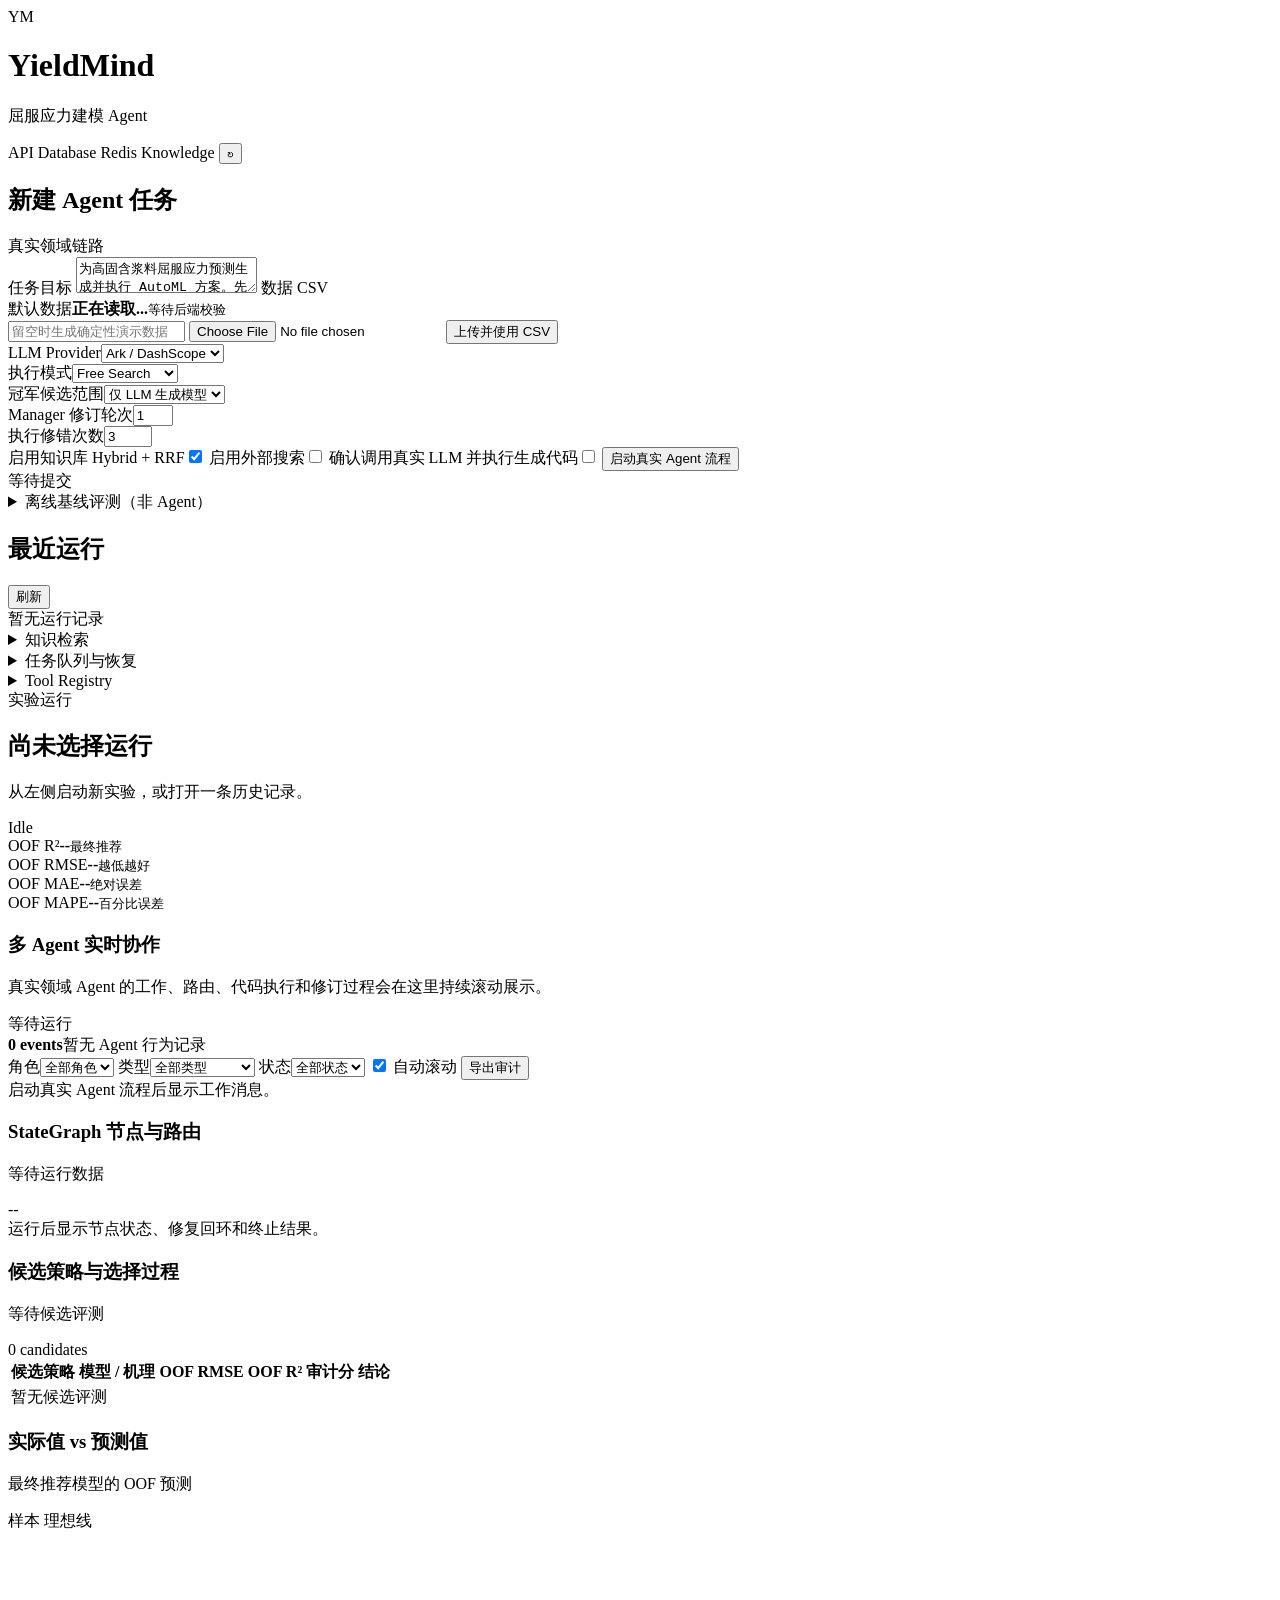
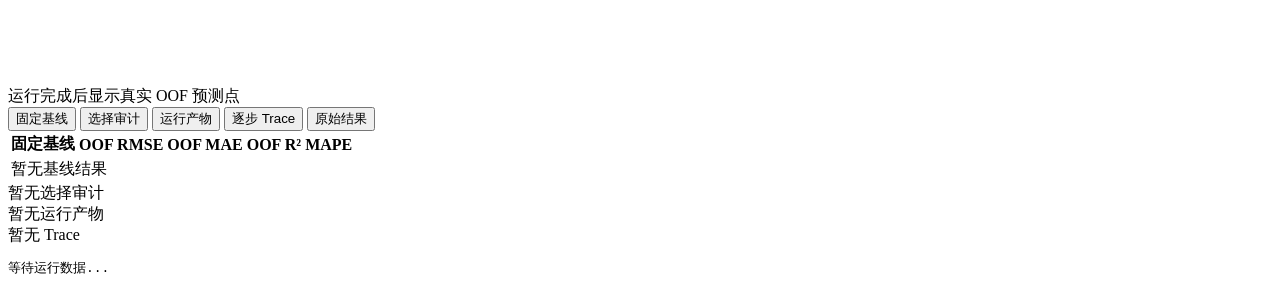
==== yieldmind/static/index.html @ 517e5c5c "fix: clarify workflow routes and model artifacts" ====
<!doctype html>
<html lang="zh-CN">
<head>
  <meta charset="utf-8">
  <meta name="viewport" content="width=device-width, initial-scale=1">
  <title>YieldMind 实验工作台</title>
  <link rel="stylesheet" href="/static/app.css?v=20260922-2">
</head>
<body>
  <header class="app-header">
    <div class="brand-block">
      <div class="brand-mark">YM</div>
      <div><h1>YieldMind</h1><p>屈服应力建模 Agent</p></div>
    </div>
    <div class="runtime-status" aria-label="依赖状态">
      <span class="status-item" id="status-api"><i></i>API</span>
      <span class="status-item" id="status-db"><i></i>Database</span>
      <span class="status-item" id="status-redis"><i></i>Redis</span>
      <span class="status-item" id="status-knowledge"><i></i>Knowledge</span>
      <button class="icon-button" id="refresh-health" type="button" title="刷新依赖状态" aria-label="刷新依赖状态">↻</button>
    </div>
  </header>

  <div class="app-shell">
    <aside class="control-rail">
      <section class="rail-section run-config">
        <div class="section-title-row"><h2>新建 Agent 任务</h2><span class="mode-label">真实领域链路</span></div>
        <label for="prompt">任务目标</label>
        <textarea id="prompt">为高固含浆料屈服应力预测生成并执行 AutoML 方案。先分析数据与需求，再生成候选模型和实施计划；执行生成代码，出现错误时按反馈修复，最后由 Manager 复核结果。</textarea>
        <label for="data-path">数据 CSV</label>
        <div class="dataset-picker">
          <div class="dataset-current"><span id="dataset-kind">默认数据</span><strong id="dataset-name">正在读取...</strong><small id="dataset-meta">等待后端校验</small></div>
          <input id="data-path" placeholder="留空时生成确定性演示数据" aria-label="当前 CSV 路径">
          <input id="csv-upload" type="file" accept=".csv,text/csv">
          <button class="secondary-button upload-button" id="upload-csv" type="button">上传并使用 CSV</button>
        </div>
        <div class="field-grid">
          <div><label for="domain-llm">LLM Provider</label><select id="domain-llm"><option value="ark" selected>Ark / DashScope</option><option value="openai">OpenAI</option><option value="custom">Custom</option></select></div>
          <div><label for="execution-mode">执行模式</label><select id="execution-mode"><option value="free_search" selected>Free Search</option><option value="plugin">Plugin</option><option value="llm_freeform">LLM Freeform</option></select></div>
          <div><label for="champion-policy">冠军候选范围</label><select id="champion-policy"><option value="llm_only" selected>仅 LLM 生成模型</option><option value="mixed">固定 + LLM 混合</option></select></div>
          <div><label for="revision-rounds">Manager 修订轮次</label><input id="revision-rounds" type="number" min="0" max="5" value="1"></div>
          <div><label for="operation-attempts">执行修错次数</label><input id="operation-attempts" type="number" min="1" max="10" value="3"></div>
        </div>
        <label class="toggle-row" for="domain-knowledge-search"><span>启用知识库 Hybrid + RRF</span><input id="domain-knowledge-search" type="checkbox" checked></label>
        <label class="toggle-row" for="external-search"><span>启用外部搜索</span><input id="external-search" type="checkbox"></label>
        <label class="toggle-row live-authorization" for="allow-live-llm"><span>确认调用真实 LLM 并执行生成代码</span><input id="allow-live-llm" type="checkbox"></label>
        <button class="primary-button" id="run-workflow" type="button">启动真实 Agent 流程</button>
        <div class="run-feedback" id="run-feedback">等待提交</div>
      </section>

      <details class="rail-section utility-section" id="offline-eval-section">
        <summary>离线基线评测（非 Agent）</summary>
        <p class="hint">仅运行固定 sklearn 基线、候选代理和报告，不调用 LLM，不生成代码，不作为 Agent 协作展示。</p>
        <div class="field-grid">
          <div><label for="samples">演示样本数</label><input id="samples" type="number" min="20" max="5000" value="60"></div>
          <div><label for="folds">交叉验证</label><select id="folds"><option value="2">2 folds</option><option value="3" selected>3 folds</option><option value="5">5 folds</option></select></div>
        </div>
        <label class="toggle-row" for="use-knowledge"><span>检索领域知识</span><input id="use-knowledge" type="checkbox"></label>
        <div id="knowledge-options" hidden>
          <label for="knowledge-query">知识查询</label><input id="knowledge-query" value="YODEL packing yield stress phi_m">
          <label for="retrieval-mode">检索模式</label><select id="retrieval-mode"><option value="hybrid">Hybrid</option><option value="vector">Vector</option><option value="bm25">BM25+</option></select>
        </div>
        <button class="secondary-button offline-eval-button" id="run-offline-eval" type="button">运行离线评测</button>
        <div class="run-feedback" id="offline-eval-feedback">尚未运行</div>
      </details>

      <section class="rail-section recent-section">
        <div class="section-title-row"><h2>最近运行</h2><button class="text-button" id="refresh-runs" type="button">刷新</button></div>
        <div class="recent-runs" id="recent-runs"><div class="empty-compact">暂无运行记录</div></div>
      </section>

      <details class="rail-section utility-section">
        <summary>知识检索</summary>
        <label for="quick-query">查询</label><input id="quick-query" value="YODEL packing yield stress phi_m">
        <button class="secondary-button" id="search-knowledge" type="button">检索 Top 5</button>
      </details>

      <details class="rail-section utility-section" id="queue-section">
        <summary>任务队列与恢复</summary>
        <label for="task-samples">样本数</label><input id="task-samples" type="number" min="20" max="5000" value="40">
        <div class="button-row"><button class="secondary-button" id="enqueue-task" type="button">提交</button><button class="secondary-button" id="refresh-task" type="button">刷新</button></div>
        <label for="cancel-reason">取消原因</label><input id="cancel-reason" value="用户请求取消任务">
        <button class="danger-button" id="cancel-task" type="button">请求取消</button>
        <label class="toggle-row" for="worker-stopped"><span>已确认旧 Worker 停止</span><input id="worker-stopped" type="checkbox"></label>
        <label for="recovery-reason">恢复原因</label><input id="recovery-reason" value="旧 worker 已停止，创建新任务恢复">
        <div class="button-row"><button class="secondary-button" id="list-stale" type="button">检查失联</button><button class="danger-button" id="recover-task" type="button">创建恢复任务</button></div>
        <div class="utility-output" id="task-box">尚未提交任务</div>
      </details>

      <details class="rail-section utility-section">
        <summary>Tool Registry</summary>
        <label for="tool-select">工具</label><select id="tool-select"></select>
        <label for="tool-args">参数 JSON</label><textarea id="tool-args" class="code-input">{}</textarea>
        <button class="secondary-button" id="call-tool" type="button">调用工具</button>
      </details>
    </aside>

    <main class="workspace">
      <section class="run-heading">
        <div><div class="eyebrow">实验运行</div><h2 id="run-title">尚未选择运行</h2><p id="run-subtitle">从左侧启动新实验，或打开一条历史记录。</p></div>
        <div class="run-state" id="run-state" data-state="idle">Idle</div>
      </section>

      <section class="metric-strip" aria-label="核心指标">
        <div class="metric-cell"><span id="metric-label-r2">OOF R²</span><strong id="metric-r2">--</strong><small id="metric-note-r2">最终推荐</small></div>
        <div class="metric-cell"><span id="metric-label-rmse">OOF RMSE</span><strong id="metric-rmse">--</strong><small id="metric-note-rmse">越低越好</small></div>
        <div class="metric-cell"><span id="metric-label-mae">OOF MAE</span><strong id="metric-mae">--</strong><small id="metric-note-mae">绝对误差</small></div>
        <div class="metric-cell"><span id="metric-label-mape">OOF MAPE</span><strong id="metric-mape">--</strong><small id="metric-note-mape">百分比误差</small></div>
      </section>

      <section class="workspace-section agent-activity-section">
        <div class="section-heading">
          <div><h3>多 Agent 实时协作</h3><p>真实领域 Agent 的工作、路由、代码执行和修订过程会在这里持续滚动展示。</p></div>
          <span class="live-indicator" id="agent-live-state" data-state="idle"><i></i><span>等待运行</span></span>
        </div>
        <div class="collaboration-toolbar">
          <div><strong id="activity-count">0 events</strong><span id="behavior-summary">暂无 Agent 行为记录</span></div>
          <div class="behavior-controls">
            <label for="behavior-agent-filter">角色</label><select id="behavior-agent-filter"><option value="all">全部角色</option></select>
            <label for="behavior-type-filter">类型</label><select id="behavior-type-filter"><option value="all">全部类型</option><option value="action">Agent 动作</option><option value="decision">Manager 路由</option></select>
            <label for="behavior-status-filter">状态</label><select id="behavior-status-filter"><option value="all">全部状态</option><option value="running">执行中</option><option value="passed">已完成</option><option value="failed">失败</option><option value="cancelled">已取消</option></select>
            <label class="autoscroll-control" for="agent-autoscroll"><input id="agent-autoscroll" type="checkbox" checked> 自动滚动</label>
            <button class="secondary-button compact-button" id="export-agent-audit" type="button">导出审计</button>
          </div>
        </div>
        <div class="agent-layout">
          <aside class="agent-grid" id="agent-grid"></aside>
          <div class="behavior-list agent-message-stream" id="agent-behavior-list"><div class="empty-panel">启动真实 Agent 流程后显示工作消息。</div></div>
        </div>
      </section>

      <section class="workspace-section pipeline-section">
        <div class="section-heading">
          <div><h3>StateGraph 节点与路由</h3><p id="pipeline-summary">等待运行数据</p></div>
          <span class="section-meta" id="workflow-backend">--</span>
        </div>
        <div class="pipeline" id="pipeline"><div class="empty-panel">运行后显示节点状态、修复回环和终止结果。</div></div>
      </section>

      <section class="analysis-grid" id="offline-analysis">
        <div class="workspace-section candidate-section">
          <div class="section-heading">
            <div><h3>候选策略与选择过程</h3><p id="selection-summary">等待候选评测</p></div>
            <span class="section-meta" id="candidate-count">0 candidates</span>
          </div>
          <div class="table-wrap"><table><thead><tr><th>候选策略</th><th>模型 / 机理</th><th>OOF RMSE</th><th>OOF R²</th><th>审计分</th><th>结论</th></tr></thead><tbody id="candidate-table"><tr><td colspan="6" class="empty-table">暂无候选评测</td></tr></tbody></table></div>
        </div>
        <div class="workspace-section prediction-section">
          <div class="section-heading">
            <div><h3>实际值 vs 预测值</h3><p id="prediction-caption">最终推荐模型的 OOF 预测</p></div>
            <span class="legend"><i></i>样本 <b></b>理想线</span>
          </div>
          <div class="chart-frame"><canvas id="prediction-chart" aria-label="实际值与预测值散点图"></canvas><div class="chart-empty" id="chart-empty">运行完成后显示真实 OOF 预测点</div></div>
        </div>
      </section>

      <section class="workspace-section domain-overview" id="domain-overview" hidden>
        <div class="section-heading">
          <div><h3>领域工作流结果</h3><p>集中展示最终模型、受控执行、修订恢复、模型调用与关键产物。</p></div>
          <span class="section-meta" id="domain-result-mode">--</span>
        </div>
        <div class="decision-layout domain-model-result" id="domain-model-result"><div class="empty-panel">暂无最终模型结果</div></div>
        <div class="decision-layout" id="domain-decision-audit"><div class="empty-panel">暂无领域运行结果</div></div>
      </section>

      <section class="workspace-section detail-section">
        <div class="tab-list" role="tablist">
          <button class="tab active" type="button" data-tab="baselines">固定基线</button>
          <button class="tab" type="button" data-tab="decision">选择审计</button>
          <button class="tab" type="button" data-tab="artifacts">运行产物</button>
          <button class="tab" type="button" data-tab="trace">逐步 Trace</button>
          <button class="tab" type="button" data-tab="raw">原始结果</button>
        </div>
        <div class="tab-panel active" id="tab-baselines"><div class="table-wrap"><table><thead><tr><th>固定基线</th><th>OOF RMSE</th><th>OOF MAE</th><th>OOF R²</th><th>MAPE</th></tr></thead><tbody id="baseline-table"><tr><td colspan="5" class="empty-table">暂无基线结果</td></tr></tbody></table></div></div>
        <div class="tab-panel" id="tab-decision"><div class="decision-layout" id="decision-audit"><div class="empty-panel">暂无选择审计</div></div></div>
        <div class="tab-panel" id="tab-artifacts"><div class="artifact-list" id="artifact-list"><div class="empty-panel">暂无运行产物</div></div></div>
        <div class="tab-panel" id="tab-trace"><div class="trace-list" id="trace-list"><div class="empty-panel">暂无 Trace</div></div></div>
        <div class="tab-panel" id="tab-raw"><pre class="raw-output" id="raw-output">等待运行数据...</pre></div>
      </section>
    </main>
  </div>
  <div class="toast" id="toast" role="status" aria-live="polite"></div>
  <script src="/static/app.js?v=20260922-3"></script>
</body>
</html>
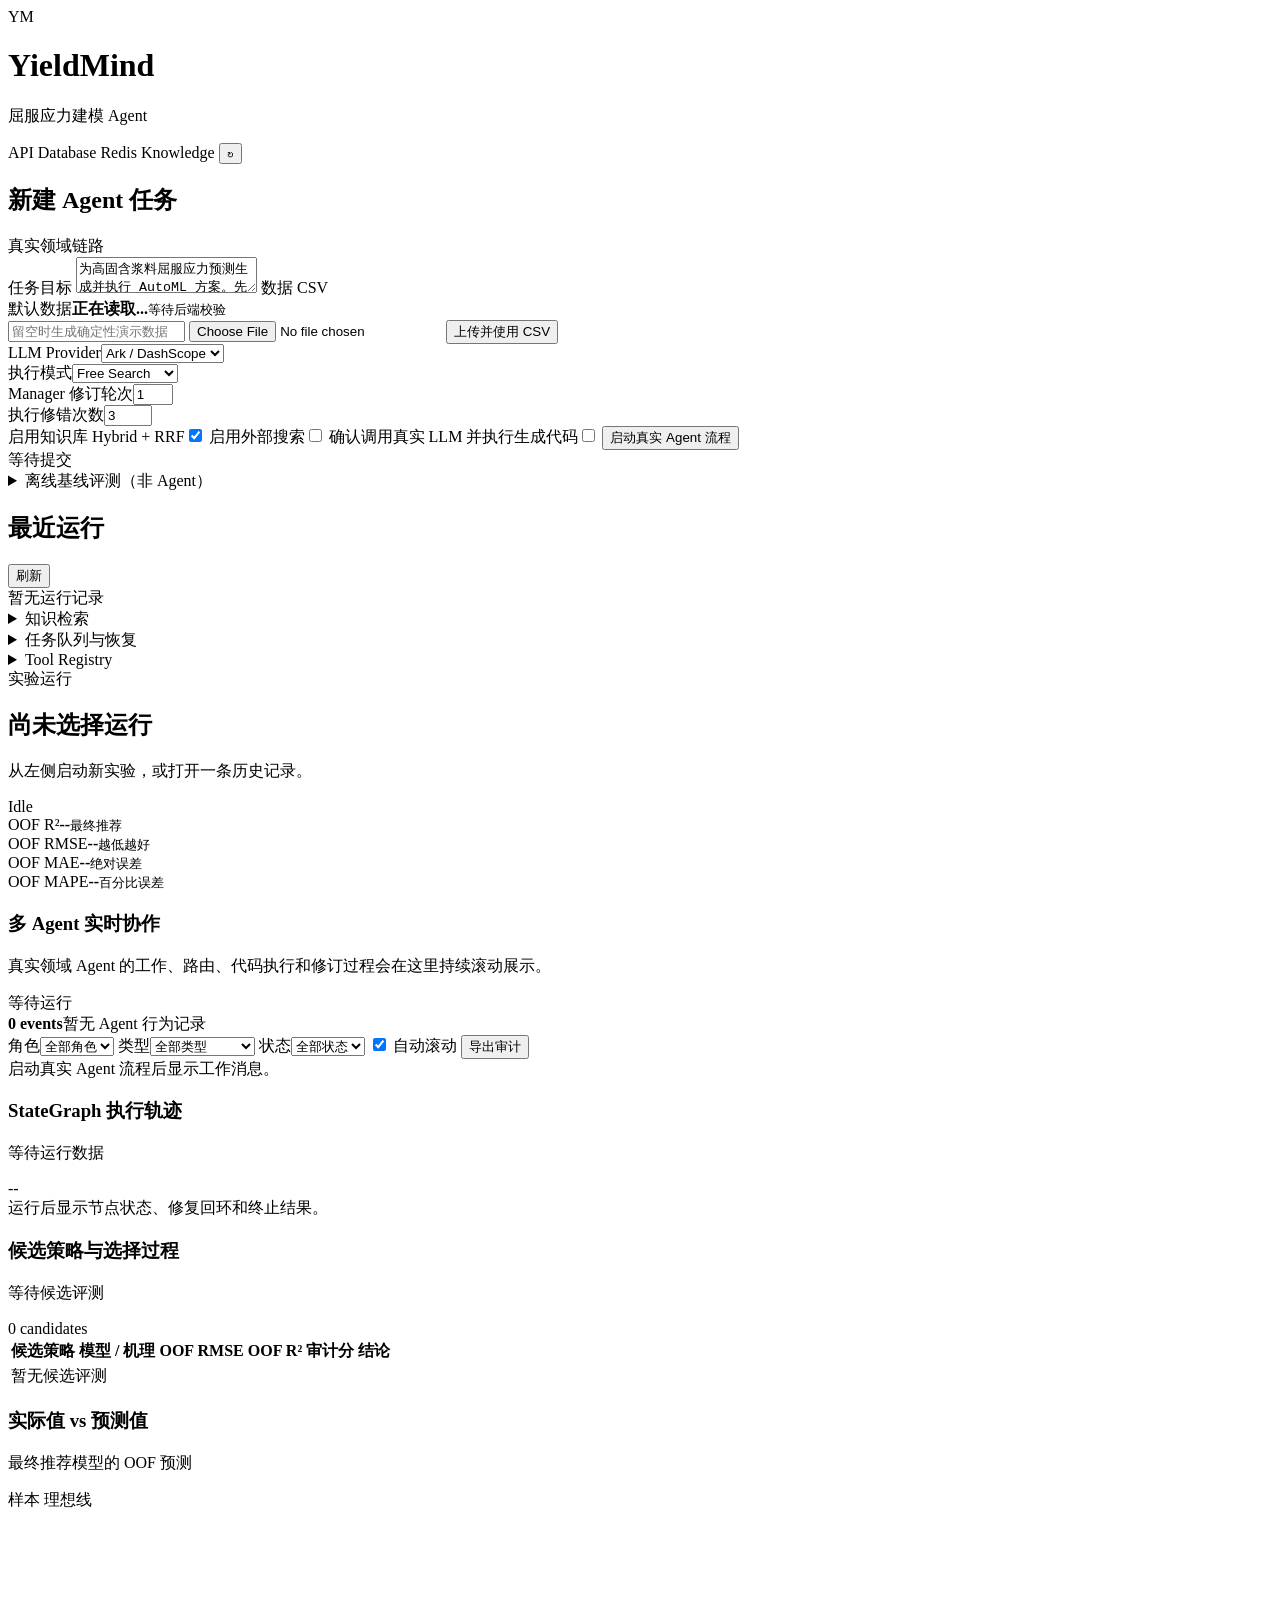
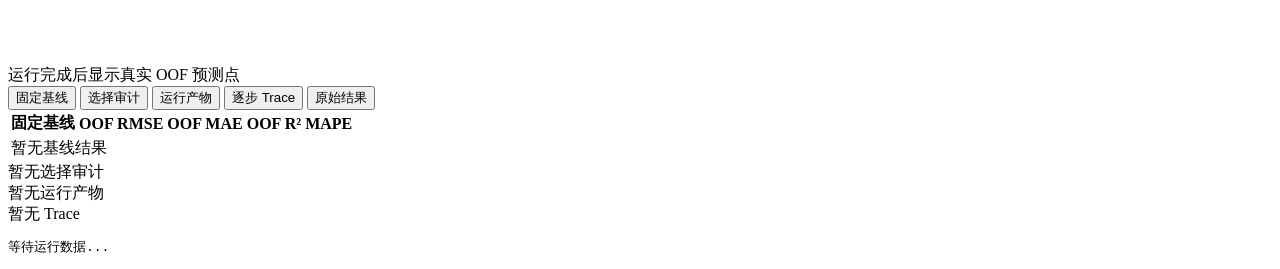
==== commit 53e743a1: "feat: complete YieldMind agent orchestration and recovery" ====
--- a/yieldmind/static/index.html
+++ b/yieldmind/static/index.html
@@ -4,7 +4,7 @@
   <meta charset="utf-8">
   <meta name="viewport" content="width=device-width, initial-scale=1">
   <title>YieldMind 实验工作台</title>
-  <link rel="stylesheet" href="/static/app.css?v=20260922-2">
+  <link rel="stylesheet" href="/static/app.css?v=20260920-6">
 </head>
 <body>
   <header class="app-header">
@@ -37,7 +37,6 @@
         <div class="field-grid">
           <div><label for="domain-llm">LLM Provider</label><select id="domain-llm"><option value="ark" selected>Ark / DashScope</option><option value="openai">OpenAI</option><option value="custom">Custom</option></select></div>
           <div><label for="execution-mode">执行模式</label><select id="execution-mode"><option value="free_search" selected>Free Search</option><option value="plugin">Plugin</option><option value="llm_freeform">LLM Freeform</option></select></div>
-          <div><label for="champion-policy">冠军候选范围</label><select id="champion-policy"><option value="llm_only" selected>仅 LLM 生成模型</option><option value="mixed">固定 + LLM 混合</option></select></div>
           <div><label for="revision-rounds">Manager 修订轮次</label><input id="revision-rounds" type="number" min="0" max="5" value="1"></div>
           <div><label for="operation-attempts">执行修错次数</label><input id="operation-attempts" type="number" min="1" max="10" value="3"></div>
         </div>
@@ -131,7 +130,7 @@
 
       <section class="workspace-section pipeline-section">
         <div class="section-heading">
-          <div><h3>StateGraph 节点与路由</h3><p id="pipeline-summary">等待运行数据</p></div>
+          <div><h3>StateGraph 执行轨迹</h3><p id="pipeline-summary">等待运行数据</p></div>
           <span class="section-meta" id="workflow-backend">--</span>
         </div>
         <div class="pipeline" id="pipeline"><div class="empty-panel">运行后显示节点状态、修复回环和终止结果。</div></div>
@@ -156,10 +155,9 @@
 
       <section class="workspace-section domain-overview" id="domain-overview" hidden>
         <div class="section-heading">
-          <div><h3>领域工作流结果</h3><p>集中展示最终模型、受控执行、修订恢复、模型调用与关键产物。</p></div>
+          <div><h3>领域工作流结果</h3><p>展示审批、Operation 执行、Manager review 与修订闭环，不使用离线模型指标占位。</p></div>
           <span class="section-meta" id="domain-result-mode">--</span>
         </div>
-        <div class="decision-layout domain-model-result" id="domain-model-result"><div class="empty-panel">暂无最终模型结果</div></div>
         <div class="decision-layout" id="domain-decision-audit"><div class="empty-panel">暂无领域运行结果</div></div>
       </section>
 
@@ -180,6 +178,6 @@
     </main>
   </div>
   <div class="toast" id="toast" role="status" aria-live="polite"></div>
-  <script src="/static/app.js?v=20260922-3"></script>
+  <script src="/static/app.js?v=20260921-1"></script>
 </body>
 </html>
